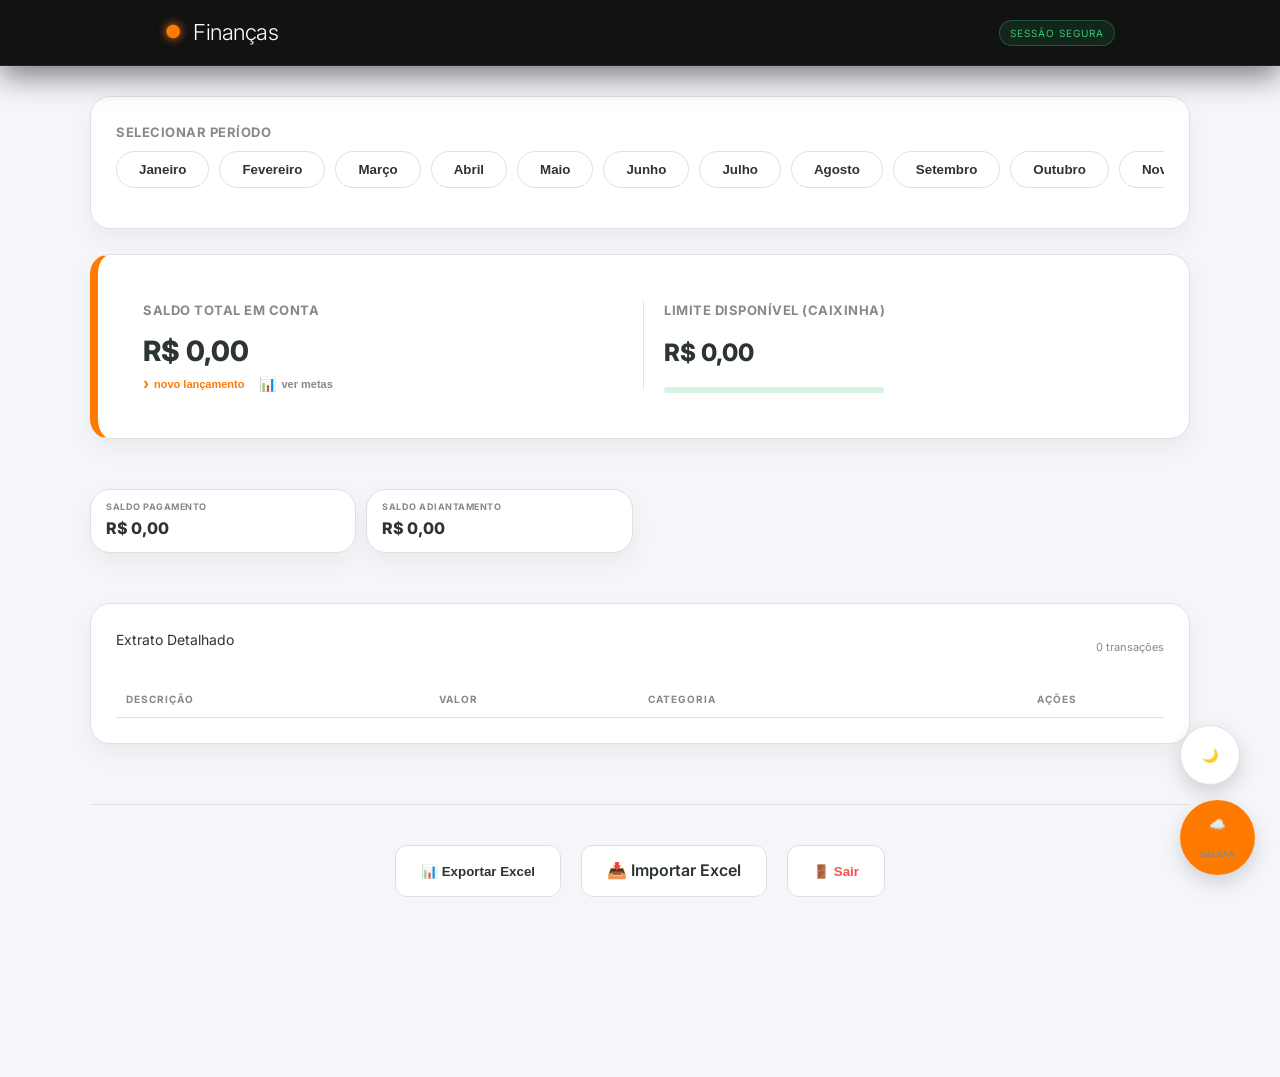
==== index.html @ 917d52bb "Update index.html" ====
<!DOCTYPE html>
<html lang="pt-br">
<head>
    <meta charset="UTF-8">
    <title>Controle Financeiro | Inter</title>
    <meta name="viewport" content="width=device-width, initial-scale=1.0">
    <script src="https://cdnjs.cloudflare.com/ajax/libs/xlsx/0.18.5/xlsx.full.min.js"></script>
    <script src="https://cdn.jsdelivr.net/npm/chart.js"></script>
    <link rel="stylesheet" href="style.css">
    <link href="https://fonts.googleapis.com/css2?family=Inter:wght@400;600;700;800&display=swap" rel="stylesheet">
    <script src="https://cdnjs.cloudflare.com/ajax/libs/Sortable/1.15.0/Sortable.min.js"></script>
</head>
<body>
  <header class="bank-header-main">
      <div class="header-container">
          <div class="logo-area">
              <span class="bank-icon">●</span>
              <h1>Finanças</h1>
          </div>
          <div class="user-badge">Sessão Segura</div>
      </div>
  </header>

    <main class="container">
        <div class="bank-card">
            <h3 class="bank-label">Selecionar Período</h3>
            <div class="meses-scroll" id="menuMeses">
                <button class="mes-btn" onclick="mudarMes('Janeiro')">Janeiro</button>
                <button class="mes-btn" onclick="mudarMes('Fevereiro')">Fevereiro</button>
                <button class="mes-btn" onclick="mudarMes('Março')">Março</button>
                <button class="mes-btn" onclick="mudarMes('Abril')">Abril</button>
                <button class="mes-btn" onclick="mudarMes('Maio')">Maio</button>
                <button class="mes-btn" onclick="mudarMes('Junho')">Junho</button>
                <button class="mes-btn" onclick="mudarMes('Julho')">Julho</button>
                <button class="mes-btn" onclick="mudarMes('Agosto')">Agosto</button>
                <button class="mes-btn" onclick="mudarMes('Setembro')">Setembro</button>
                <button class="mes-btn" onclick="mudarMes('Outubro')">Outubro</button>
                <button class="mes-btn" onclick="mudarMes('Novembro')">Novembro</button>
                <button class="mes-btn" onclick="mudarMes('Dezembro')">Dezembro</button>
            </div>
            <input type="hidden" id="filtroMes" value="">
        </div>

        <div id="resumo"></div>
        <div id="lista"></div>

        <footer class="bank-footer">
            <button class="btn-action" onclick="exportarExcel()">📊 Exportar Excel</button>
            <label for="importarFile" class="btn-action">📥 Importar Excel</label>
            <input type="file" id="importarFile" accept=".xlsx, .xls, .csv" onchange="importarExcel(this)" style="display: none;">
            <button class="btn-action" onclick="logout()" style="color: #ff4d4d;">🚪 Sair</button>
        </footer>
    </main>

    <div class="floating-group">
        <button class="btn-float" onclick="toggleDarkMode()" title="Modo Escuro">🌙</button>
        <button class="btn-float btn-save-main" id="btnSalvar" onclick="salvarNoBanco()" title="Salvar na Nuvem">
            <span>☁️</span><br><small>Salvar</small>
        </button>
    </div>

    <div id="modalLancamento" class="modal-overlay" style="display: none;">
        <div class="modal-card">
            <div style="display: flex; justify-content: space-between; align-items: center; margin-bottom: 20px;">
                <h3 style="color: var(--inter-orange); margin: 0;">Novo Lançamento</h3>
                <button onclick="fecharModal()" style="background:none; border:none; color:#fff; font-size:24px; cursor:pointer;">&times;</button>
            </div>
            
            <div class="form-vertical">
                <label class="bank-label">Descrição</label>
                <input id="desc" type="text" placeholder="Ex: Mercado, Aluguel...">
                
                <label class="bank-label">Valor (R$)</label>
                <input id="valor" type="number" step="0.01" placeholder="0,00">
                
                <label class="bank-label">Categoria</label>
                <select id="cat">
                    <option value="Entrada">💰 Entrada</option>
                    <option value="Necessidades">🏠 Necessidades</option>
                    <option value="Pessoal">🛒 Pessoal</option>
                    <option value="Guardar">🏦 Guardar (Caixinha)</option>
                </select>
                
                <label class="bank-label">Origem / Método</label>
                <select id="origem">
                    <option value="Pagamento">💳 Pagamento (Saldo)</option>
                    <option value="Adiantamento">💵 Adiantamento (Saldo)</option>
                    <option value="Crédito-Pag">✨ Crédito (Usa Limite - Pagamento)</option>
                    <option value="Crédito-Adi">✨ Crédito (Usa Limite - Adiantamento)</option>
                </select>
                
                <button class="btn-primary" style="width: 100%; margin-top: 15px; padding: 15px;" onclick="adicionarComModal()">Confirmar</button>
            </div>
        </div>
    </div>

    <div id="toast-sucesso">
        <img src="https://media.tenor.com/AWKzZ19awFYAAAAi/checkmark-transparent.gif" class="toast-icon" alt="Sucesso">
        <div>
            <strong style="display: block; color: #2ECC71; font-size: 14px;">Sucesso!</strong>
            <span style="font-size: 12px; color: #ccc;">Lançamento salvo com sucesso.</span>
        </div>
    </div>

    <div id="modalConfirmarExclusao" class="modal-overlay" style="display:none; position: fixed; top:0; left:0; width:100%; height:100%; background:rgba(0,0,0,0.8); z-index:30000; justify-content:center; align-items:center; backdrop-filter: blur(5px);">
    <div class="modal-card" style="background: #1a1a1a; padding: 25px; border-radius: 15px; width: 90%; max-width: 320px; border: 1px solid #333; text-align: center;">
        <div style="font-size: 40px; margin-bottom: 10px;">⚠️</div>
        <h3 style="color: #fff; margin-bottom: 10px; font-size: 18px;">Excluir Lançamento?</h3>
        <p style="color: #888; font-size: 14px; margin-bottom: 20px;">Essa ação não pode ser desfeita.</p>
        
        <div style="display: flex; gap: 10px;">
            <button onclick="fecharConfirmacao()" style="flex: 1; padding: 12px; background: #333; color: white; border: none; border-radius: 8px; cursor: pointer; font-weight: bold;">Cancelar</button>
            <button id="btnConfirmarDeletar" style="flex: 1; padding: 12px; background: #ff4d4d; color: white; border: none; border-radius: 8px; cursor: pointer; font-weight: bold;">Excluir</button>
        </div>
    </div>
    </div>

    <script src="script.js"></script>
</body>
</html>
---- style.css ----
/* ==========================================================================
   VARIAVEIS E TEMA (PALETA BANCO INTER)
   ========================================================================== */
:root {
    --inter-orange: #FF7A00;
    --inter-orange-hover: #E66E00;
    --inter-bg: #F5F6FA;
    --inter-card: #FFFFFF;
    --inter-text: #2D3436;
    --inter-gray: #888888;
    --inter-border: #E0E0E0;
    --green: #2ECC71;
    --red: #E74C3C;
    --blue: #3b82f6;
    --shadow: 0 10px 25px rgba(0,0,0,0.05);
    --transition: all 0.3s cubic-bezier(0.4, 0, 0.2, 1);
}

body.dark-mode {
    --inter-bg: #121212;
    --inter-card: #1E1E1E;
    --inter-text: #F5F6FA;
    --inter-border: #333333;
    --inter-gray: #AAAAAA;
}

/* ==========================================================================
   RESET E CONFIGURAÇÕES GERAIS
   ========================================================================== */
* {
    box-sizing: border-box;
    margin: 0;
    padding: 0;
}

body {
    background-color: var(--inter-bg);
    font-family: 'Inter', -apple-system, BlinkMacSystemFont, sans-serif;
    color: var(--inter-text);
    line-height: 1.6;
    padding: 20px;
    transition: var(--transition);
}

.container {
    max-width: 1100px;
    margin: 0 auto;
    padding-bottom: 120px;
}

h2, h3, h4 {
    margin-bottom: 15px;
    font-weight: 700;
}

/* ==========================================================================
   CARDS E LAYOUT DE GRADE
   ========================================================================== */
.bank-card {
    background: var(--inter-card);
    padding: 25px;
    border-radius: 20px;
    box-shadow: var(--shadow);
    border: 1px solid var(--inter-border);
    margin-bottom: 25px;
    transition: var(--transition);
}

.bank-card:hover {
    transform: translateY(-2px);
    box-shadow: 0 15px 30px rgba(0,0,0,0.08);
}

.bank-grid {
    display: grid;
    grid-template-columns: repeat(2, 1fr);
    gap: 15px;
    margin-bottom: 25px;
}

.bank-card.full {
    grid-column: 1 / span 2;
    border-left: 8px solid var(--inter-orange);
}

/* ==========================================================================
   ELEMENTOS DE VALOR E LABELS
   ========================================================================== */
.bank-label {
    display: block;
    color: var(--inter-gray);
    font-size: 13px;
    font-weight: 700;
    text-transform: uppercase;
    letter-spacing: 0.5px;
    margin-bottom: 8px;
}

.bank-value {
    display: block;
    font-size: 32px;
    font-weight: 800;
    color: var(--inter-orange);
}

/* No seu style.css */
.bank-value.sub {
    font-size: 16px !important;
    font-weight: 600;
    color: rgba(255, 255, 255, 0.8); /* Branco levemente transparente */
}


/* ==========================================================================
   FORMULÁRIO DE ADICIONAR
   ========================================================================== */
.form-container {
    display: grid;
    grid-template-columns: repeat(auto-fit, minmax(180px, 1fr));
    gap: 15px;
}

input, select {
    width: 100%;
    padding: 12px 15px;
    border-radius: 12px;
    border: 1px solid var(--inter-border);
    background: var(--inter-bg);
    color: var(--inter-text);
    font-family: inherit;
    font-size: 14px;
    transition: var(--transition);
}

input:focus, select:focus {
    outline: none;
    border-color: var(--inter-orange);
    box-shadow: 0 0 0 3px rgba(255, 122, 0, 0.1);
}

.btn-primary {
    background: var(--inter-orange);
    color: white;
    border: none;
    padding: 12px 20px;
    border-radius: 12px;
    font-weight: 700;
    cursor: pointer;
    transition: var(--transition);
}

.btn-primary:hover {
    background: var(--inter-orange-hover);
    transform: translateY(-1px);
}

/* ==========================================================================
   EXTRATO / TABELA DE LANÇAMENTOS
   ========================================================================== */
.bank-table-container {
    overflow-x: auto;
}

.bank-table {
    width: 100%;
    border-collapse: collapse;
}

.bank-table tr {
    border-bottom: 1px solid var(--inter-border);
}

.bank-table td {
    padding: 18px 10px;
    font-size: 15px;
}

.input-transparente {
    border: none;
    background: transparent;
    font-weight: 500;
    color: inherit;
    width: 100%;
}

.txt-green { color: var(--green); font-weight: 700; }
.txt-red { color: var(--red); font-weight: 700; }

.btn-clear {
    background: none;
    border: none;
    color: var(--inter-gray);
    font-size: 18px;
    cursor: pointer;
    transition: var(--transition);
}

.btn-clear:hover {
    color: var(--red);
    transform: scale(1.2);
}

/* ==========================================================================
   FILTROS DE MÊS (SCROLL HORIZONTAL)
   ========================================================================== */
.meses-scroll {
    display: flex;
    gap: 10px;
    overflow-x: auto;
    padding-bottom: 15px;
    scrollbar-width: none;
}

.meses-scroll::-webkit-scrollbar {
    display: none;
}

.mes-btn {
    padding: 10px 22px;
    background: var(--inter-card);
    border: 1px solid var(--inter-border);
    border-radius: 25px;
    cursor: pointer;
    white-space: nowrap;
    font-weight: 600;
    color: var(--inter-text);
    transition: var(--transition);
}

.mes-btn.ativo, 
body.dark-mode .mes-btn.ativo {
    background-color: var(--inter-orange) !important;
    color: white !important;
    border-color: var(--inter-orange) !important;
    box-shadow: 0 4px 10px rgba(255, 122, 0, 0.3);
    opacity: 1;
}

/* Feedback visual ao apertar o botão */
.mes-btn:active {
    transform: scale(0.95);
}

/* ==========================================================================
   BARRAS DE PROGRESSO (METAS) - IGUAL AO CÓDIGO 1
   ========================================================================== */
.meta-container {
    display: grid;
    grid-template-columns: repeat(auto-fit, minmax(280px, 1fr));
    gap: 40px;
    margin-top: 20px;
}

.meta-col h5 {
    color: var(--inter-orange);
    margin-bottom: 20px;
    font-size: 16px;
    border-left: 4px solid var(--inter-orange);
    padding-left: 10px;
}

.bank-progress-container {
    margin-bottom: 25px;
}

.progress-labels {
    display: flex;
    justify-content: space-between;
    font-size: 13px;
    font-weight: 600;
    margin-bottom: 8px;
}

.bank-progress-bg {
    height: 12px;
    background: #E0E0E0;
    border-radius: 6px;
    overflow: hidden;
}

body.dark-mode .bank-progress-bg {
    background: #333;
}

.bank-progress-fill {
    height: 100%;
    background: var(--inter-orange);
    border-radius: 6px;
    transition: width 1s cubic-bezier(0.22, 1, 0.36, 1);
}

small {
    display: flex;
    justify-content: space-between;
    margin-top: 5px;
    color: var(--inter-gray);
    font-size: 11px;
}

/* ==========================================================================
   BOTÕES FLUTUANTES (DIREITA)
   ========================================================================== */
.floating-group {
    position: fixed;
    right: 25px;
    bottom: 25px;
    display: flex;
    flex-direction: column;
    gap: 15px;
    z-index: 1000;
}

.btn-float {
    width: 60px;
    height: 60px;
    border-radius: 50%;
    background: var(--inter-card);
    border: 1px solid var(--inter-border);
    box-shadow: 0 8px 20px rgba(0,0,0,0.15);
    cursor: pointer;
    display: flex;
    flex-direction: column;
    align-items: center;
    justify-content: center;
    color: var(--inter-text);
    transition: var(--transition);
}

.btn-float:hover {
    transform: scale(1.1) translateX(-5px);
    border-color: var(--inter-orange);
}

.btn-float .icon {
    font-size: 22px;
}

.btn-float small {
    font-size: 9px;
    font-weight: 800;
    text-transform: uppercase;
    margin-top: 2px;
}

.btn-float.btn-save-main {
    background: var(--inter-orange);
    color: white;
    border: none;
    width: 75px;
    height: 75px;
}

.btn-float.btn-save-main:hover {
    background: var(--inter-orange-hover);
    box-shadow: 0 10px 25px rgba(255, 122, 0, 0.4);
}

/* ==========================================================================
   RODAPÉ (UTILITÁRIOS EXCEL)
   ========================================================================== */
.bank-footer {
    margin-top: 60px;
    padding: 40px 0;
    border-top: 1px solid var(--inter-border);
    display: flex;
    justify-content: center;
    gap: 20px;
    flex-wrap: wrap;
}

.btn-action {
    background: var(--inter-card);
    border: 1px solid var(--inter-border);
    padding: 12px 25px;
    border-radius: 12px;
    cursor: pointer;
    display: flex;
    align-items: center;
    gap: 10px;
    font-weight: 600;
    color: var(--inter-text);
    transition: var(--transition);
}

.btn-action:hover {
    border-color: var(--inter-orange);
    background: var(--inter-bg);
}

/* ==========================================================================
   MODAL DASHBOARD
   ========================================================================== */
#dashboardModal {
    display: none;
    position: fixed;
    top: 0; left: 0; width: 100%; height: 100%;
    background: rgba(0,0,0,0.75);
    backdrop-filter: blur(5px);
    z-index: 2000;
    align-items: center;
    justify-content: center;
}

#dashboardModal.ativo {
    display: flex;
}

.modal-content {
    background: var(--inter-card);
    width: 90%;
    max-width: 850px;
    max-height: 90vh;
    border-radius: 30px;
    padding: 40px;
    overflow-y: auto;
    position: relative;
    box-shadow: 0 25px 50px rgba(0,0,0,0.3);
}

.close-modal {
    position: absolute;
    top: 20px; right: 25px;
    font-size: 32px;
    cursor: pointer;
    color: var(--inter-gray);
}

.graficos-container {
    display: grid;
    grid-template-columns: repeat(auto-fit, minmax(300px, 1fr));
    gap: 25px;
    margin-top: 20px;
}

.chart-box {
    background: var(--inter-bg);
    padding: 20px;
    border-radius: 20px;
    text-align: center;
}

/* ==========================================================================
   RESPONSIVIDADE
   ========================================================================== */
@media (max-width: 768px) {
    .bank-grid {
        grid-template-columns: 1fr;
    }
    
    .bank-card.half {
        grid-column: span 1;
    }

    .meta-container {
        grid-template-columns: 1fr;
    }

    .bank-value {
        font-size: 28px;
    }

    .floating-group {
        right: 15px;
        bottom: 15px;
    }

    .btn-float {
        width: 55px;
        height: 55px;
    }

    .modal-content {
        padding: 20px;
    }
}

.display-flex-row {
    display: flex !important;
    justify-content: space-between;
    align-items: center;
    gap: 20px;
}

.info-bloco {
    flex: 1;
}

.border-orange {
    border-right: 2px solid var(--inter-orange);
    padding-right: 20px;
}

/* Ajuste para mobile */
@media (max-width: 600px) {
    .display-flex-row {
        flex-direction: column;
        align-items: flex-start;
    }
    .border-orange {
        border-right: none;
        border-bottom: 2px solid var(--inter-orange);
        padding-right: 0;
        padding-bottom: 15px;
        width: 100%;
    }
}

/* Fundo escuro que cobre a tela toda */
.modal-overlay {
    position: fixed;
    top: 0;
    left: 0;
    width: 100%;
    height: 100%;
    background: rgba(0, 0, 0, 0.85); /* Preto com 85% de transparência */
    display: none; /* Escondido por padrão */
    justify-content: center;
    align-items: center;
    z-index: 10000; /* Valor alto para ficar na frente de tudo */
    backdrop-filter: blur(5px); /* Efeito de desfoque no fundo igual ao Inter */
}

/* O card branco/escuro onde ficam os inputs */
.modal-card {
    background: #1a1a1a; /* Cor de fundo escura */
    padding: 30px;
    border-radius: 20px;
    width: 90%;
    max-width: 400px;
    box-shadow: 0 10px 30px rgba(0,0,0,0.5);
    border: 1px solid #333;
    animation: zoomIn 0.3s ease; /* Animação suave ao abrir */
}

@keyframes zoomIn {
    from { transform: scale(0.9); opacity: 0; }
    to { transform: scale(1); opacity: 1; }
}

.form-vertical {
    display: flex;
    flex-direction: column;
    gap: 15px;
}

.form-vertical input, .form-vertical select {
    padding: 12px;
    border-radius: 10px;
    border: 1px solid #333;
    background: #000;
    color: #fff;
    font-size: 16px;
}

/* Container da barra dentro do card */
.progress-bar-container {
    width: 100%; /* Ocupa todo o espaço disponível no card */
    max-width: fit-content; /* Garante que ela não ultrapasse o texto mais longo */
}

@keyframes pulseGlow {
    from {
        box-shadow: 0 0 5px #ff4d4d;
    }
    to {
        box-shadow: 0 0 15px #ff4d4d, 0 0 20px rgba(255, 77, 77, 0.4);
    }
}

/* Container do Toast de Sucesso */
#toast-sucesso {
    position: fixed;
    top: 20px;
    right: 20px;
    background: #1a1a1a;
    border: 1px solid #2ECC71;
    border-left: 5px solid #2ECC71;
    color: white;
    padding: 15px 25px;
    border-radius: 10px;
    display: none; /* Escondido por padrão */
    align-items: center;
    gap: 15px;
    z-index: 30000;
    box-shadow: 0 10px 30px rgba(0,0,0,0.5);
    animation: slideInRight 0.5s ease forwards;
}

@keyframes slideInRight {
    from { transform: translateX(120%); opacity: 0; }
    to { transform: translateX(0); opacity: 1; }
}

@keyframes slideOutRight {
    from { transform: translateX(0); opacity: 1; }
    to { transform: translateX(120%); opacity: 0; }
}

.toast-icon {
    width: 30px;
    height: 30px;
}


/* --- RESPONSIVIDADE --- */

/* Ajustes gerais para telas menores (Celulares) */
@media (max-width: 768px) {
    body {
        padding: 10px; /* Menos margem nas bordas */
    }

    /* O card principal (Saldo/Limite) empilha os itens */
    .bank-card.full > div {
        flex-direction: column !important;
        gap: 15px !important;
    }

    /* Remove a borda lateral que vira borda inferior no mobile */
    .bank-card.full > div > div:first-child {
        border-right: none !important;
        border-bottom: 1px solid rgba(255,255,255,0.1);
        padding-right: 0 !important;
        padding-bottom: 15px !important;
    }

    /* Faz a barra de limite ocupar a largura total no mobile */
    div[style*="max-width: 180px"] {
        max-width: 100% !important;
    }

    /* Modal de Metas: as duas colunas viram uma só */
    #modalMetas .bank-card > div[style*="grid-template-columns"] {
        grid-template-columns: 1fr !important;
        gap: 20px !important;
    }

    /* Tabela de Extrato: permite scroll lateral para não quebrar o layout */
    .bank-table-container {
        overflow-x: auto;
        -webkit-overflow-scrolling: touch;
    }

    .bank-table {
        min-width: 500px; /* Garante que a tabela não esmague os textos */
    }

    /* Botão Flutuante de Salvar: um pouco menor no mobile */
    .btn-save-main {
        width: 50px;
        height: 50px;
        bottom: 15px;
        right: 15px;
    }
}

/* Remove borda lateral no mobile e centraliza */
@media (max-width: 600px) {
    .res-border-none {
        border-right: none !important;
        border-bottom: 1px solid rgba(255,255,255,0.1);
        padding-right: 0 !important;
        padding-bottom: 15px !important;
        margin-bottom: 10px;
    }
}

/* Garante que o brilho pulsante funcione */
@keyframes pulseGlow {
    from { box-shadow: 0 0 5px #ff4d4d; }
    to { box-shadow: 0 0 15px #ff4d4d, 0 0 20px rgba(255, 77, 77, 0.4); }
}

/* --- CABEÇALHO PREMIUM MINIMALISTA --- */
.bank-header-main {
    position: fixed;
    top: 0;
    left: 0;
    width: 100%;
    background: #121212; /* Fundo preto profundo */
    border-bottom: 1px solid #222;
    z-index: 1000;
    padding: 15px 0;
    box-shadow: 0 10px 30px rgba(0,0,0,0.5);
}

.bank-header-main .header-container {
    max-width: 1000px;
    margin: 0 auto;
    padding: 0 25px;
    display: flex;
    justify-content: space-between;
    align-items: center;
}

.logo-area {
    display: flex;
    align-items: center;
    gap: 12px;
}

.bank-icon {
    color: var(--inter-orange, #ff7a00);
    font-size: 18px;
    filter: drop-shadow(0 0 5px var(--inter-orange));
}

.bank-header-main h1 {
    font-size: 22px; 
    font-weight: 300; /* Fonte fina = mais elegante */
    margin: 0;
    color: #fff;
    font-family: 'Inter', -apple-system, BlinkMacSystemFont, sans-serif;
    letter-spacing: -0.5px;
}

.user-badge {
    font-size: 10px;
    text-transform: uppercase;
    letter-spacing: 1px;
    background: rgba(46, 204, 113, 0.1);
    color: #2ecc71;
    padding: 4px 10px;
    border-radius: 20px;
    border: 1px solid rgba(46, 204, 113, 0.3);
}

/* Ajuste Mobile */
@media (max-width: 600px) {
    .bank-header-main h1 {
        font-size: 18px;
    }
    .user-badge {
        display: none; /* Esconde o badge no celular pra não poluir */
    }
}
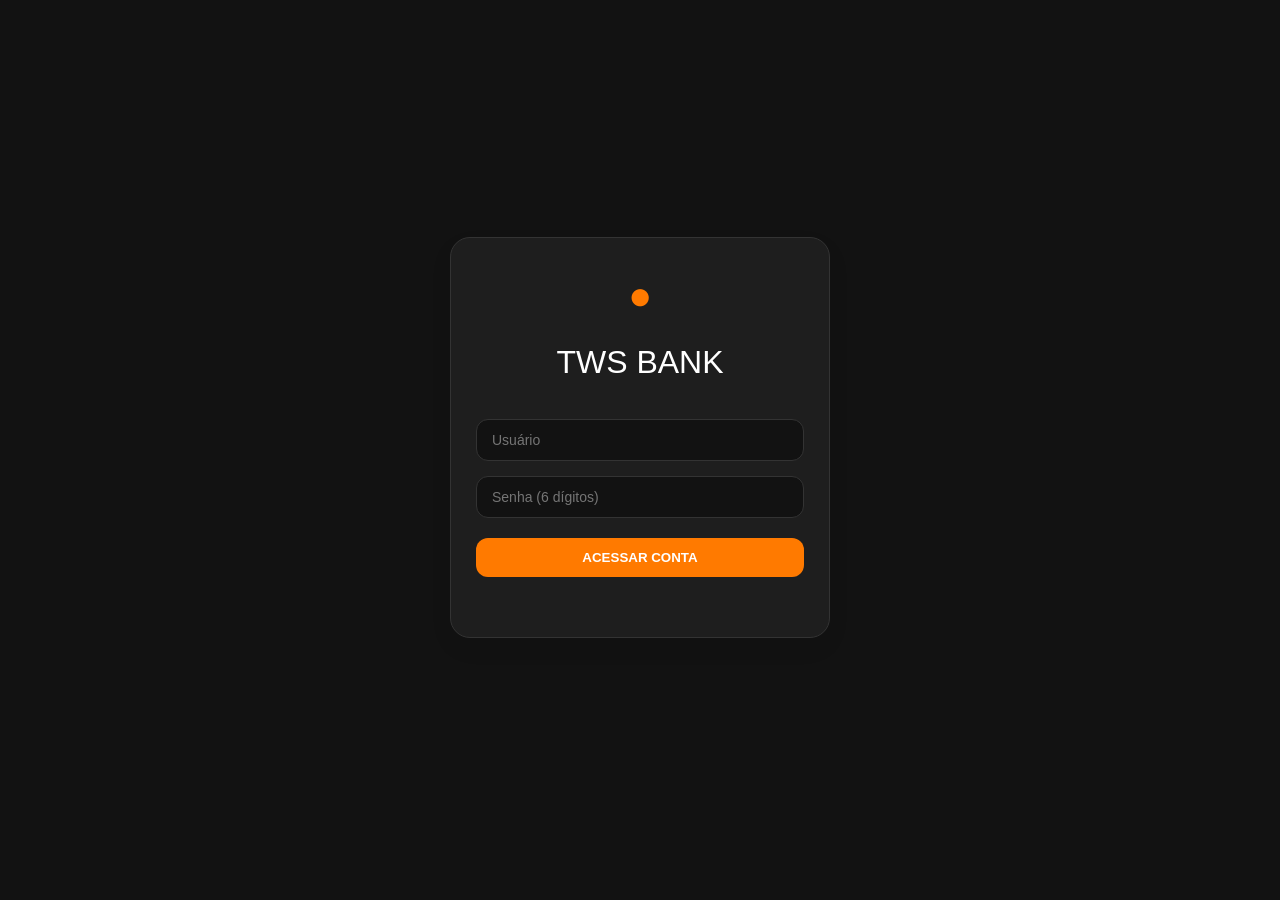
==== commit b7f2b66c: "Create index.html" ====
--- a/index.html
+++ b/index.html
@@ -2,118 +2,39 @@
 <html lang="pt-br">
 <head>
     <meta charset="UTF-8">
-    <title>Controle Financeiro | Inter</title>
+    <title>Login | TWS BANK</title>
     <meta name="viewport" content="width=device-width, initial-scale=1.0">
-    <script src="https://cdnjs.cloudflare.com/ajax/libs/xlsx/0.18.5/xlsx.full.min.js"></script>
-    <script src="https://cdn.jsdelivr.net/npm/chart.js"></script>
-    <link rel="stylesheet" href="style.css">
-    <link href="https://fonts.googleapis.com/css2?family=Inter:wght@400;600;700;800&display=swap" rel="stylesheet">
-    <script src="https://cdnjs.cloudflare.com/ajax/libs/Sortable/1.15.0/Sortable.min.js"></script>
+    <link rel="stylesheet" href="style.css"> <style>
+        body { 
+            display: flex; align-items: center; justify-content: center; 
+            height: 100vh; background: #121212; margin: 0; 
+        }
+        .login-box { width: 90%; max-width: 380px; }
+        .login-box h1 { color: #fff; text-align: center; font-weight: 300; margin-bottom: 30px; }
+        #erro { color: #ff4d4d; text-align: center; font-size: 13px; margin-top: 15px; height: 20px; }
+    </style>
 </head>
-<body>
-  <header class="bank-header-main">
-      <div class="header-container">
-          <div class="logo-area">
-              <span class="bank-icon">●</span>
-              <h1>Finanças</h1>
-          </div>
-          <div class="user-badge">Sessão Segura</div>
-      </div>
-  </header>
+<body class="dark-mode">
+    <div class="login-box bank-card">
+        <div style="text-align: center; margin-bottom: 10px;">
+            <span style="color: #FF7A00; font-size: 40px;">●</span>
+        </div>
+        <h1>TWS BANK</h1>
+        
+        <input type="text" id="usuario" placeholder="Usuário" style="margin-bottom: 15px;">
 
-    <main class="container">
-        <div class="bank-card">
-            <h3 class="bank-label">Selecionar Período</h3>
-            <div class="meses-scroll" id="menuMeses">
-                <button class="mes-btn" onclick="mudarMes('Janeiro')">Janeiro</button>
-                <button class="mes-btn" onclick="mudarMes('Fevereiro')">Fevereiro</button>
-                <button class="mes-btn" onclick="mudarMes('Março')">Março</button>
-                <button class="mes-btn" onclick="mudarMes('Abril')">Abril</button>
-                <button class="mes-btn" onclick="mudarMes('Maio')">Maio</button>
-                <button class="mes-btn" onclick="mudarMes('Junho')">Junho</button>
-                <button class="mes-btn" onclick="mudarMes('Julho')">Julho</button>
-                <button class="mes-btn" onclick="mudarMes('Agosto')">Agosto</button>
-                <button class="mes-btn" onclick="mudarMes('Setembro')">Setembro</button>
-                <button class="mes-btn" onclick="mudarMes('Outubro')">Outubro</button>
-                <button class="mes-btn" onclick="mudarMes('Novembro')">Novembro</button>
-                <button class="mes-btn" onclick="mudarMes('Dezembro')">Dezembro</button>
-            </div>
-            <input type="hidden" id="filtroMes" value="">
-        </div>
+        <input type="password" 
+            id="senha" 
+            placeholder="Senha (6 dígitos)" 
+            inputmode="numeric" 
+            pattern="[0-9]*" 
+            style="margin-bottom: 20px;">
 
-        <div id="resumo"></div>
-        <div id="lista"></div>
-
-        <footer class="bank-footer">
-            <button class="btn-action" onclick="exportarExcel()">📊 Exportar Excel</button>
-            <label for="importarFile" class="btn-action">📥 Importar Excel</label>
-            <input type="file" id="importarFile" accept=".xlsx, .xls, .csv" onchange="importarExcel(this)" style="display: none;">
-            <button class="btn-action" onclick="logout()" style="color: #ff4d4d;">🚪 Sair</button>
-        </footer>
-    </main>
-
-    <div class="floating-group">
-        <button class="btn-float" onclick="toggleDarkMode()" title="Modo Escuro">🌙</button>
-        <button class="btn-float btn-save-main" id="btnSalvar" onclick="salvarNoBanco()" title="Salvar na Nuvem">
-            <span>☁️</span><br><small>Salvar</small>
-        </button>
+        <button class="btn-primary" style="width: 100%;" onclick="login()">ACESSAR CONTA</button>
+        
+        <div id="erro"></div>
     </div>
 
-    <div id="modalLancamento" class="modal-overlay" style="display: none;">
-        <div class="modal-card">
-            <div style="display: flex; justify-content: space-between; align-items: center; margin-bottom: 20px;">
-                <h3 style="color: var(--inter-orange); margin: 0;">Novo Lançamento</h3>
-                <button onclick="fecharModal()" style="background:none; border:none; color:#fff; font-size:24px; cursor:pointer;">&times;</button>
-            </div>
-            
-            <div class="form-vertical">
-                <label class="bank-label">Descrição</label>
-                <input id="desc" type="text" placeholder="Ex: Mercado, Aluguel...">
-                
-                <label class="bank-label">Valor (R$)</label>
-                <input id="valor" type="number" step="0.01" placeholder="0,00">
-                
-                <label class="bank-label">Categoria</label>
-                <select id="cat">
-                    <option value="Entrada">💰 Entrada</option>
-                    <option value="Necessidades">🏠 Necessidades</option>
-                    <option value="Pessoal">🛒 Pessoal</option>
-                    <option value="Guardar">🏦 Guardar (Caixinha)</option>
-                </select>
-                
-                <label class="bank-label">Origem / Método</label>
-                <select id="origem">
-                    <option value="Pagamento">💳 Pagamento (Saldo)</option>
-                    <option value="Adiantamento">💵 Adiantamento (Saldo)</option>
-                    <option value="Crédito-Pag">✨ Crédito (Usa Limite - Pagamento)</option>
-                    <option value="Crédito-Adi">✨ Crédito (Usa Limite - Adiantamento)</option>
-                </select>
-                
-                <button class="btn-primary" style="width: 100%; margin-top: 15px; padding: 15px;" onclick="adicionarComModal()">Confirmar</button>
-            </div>
-        </div>
-    </div>
-
-    <div id="toast-sucesso">
-        <img src="https://media.tenor.com/AWKzZ19awFYAAAAi/checkmark-transparent.gif" class="toast-icon" alt="Sucesso">
-        <div>
-            <strong style="display: block; color: #2ECC71; font-size: 14px;">Sucesso!</strong>
-            <span style="font-size: 12px; color: #ccc;">Lançamento salvo com sucesso.</span>
-        </div>
-    </div>
-
-    <div id="modalConfirmarExclusao" class="modal-overlay" style="display:none; position: fixed; top:0; left:0; width:100%; height:100%; background:rgba(0,0,0,0.8); z-index:30000; justify-content:center; align-items:center; backdrop-filter: blur(5px);">
-    <div class="modal-card" style="background: #1a1a1a; padding: 25px; border-radius: 15px; width: 90%; max-width: 320px; border: 1px solid #333; text-align: center;">
-        <div style="font-size: 40px; margin-bottom: 10px;">⚠️</div>
-        <h3 style="color: #fff; margin-bottom: 10px; font-size: 18px;">Excluir Lançamento?</h3>
-        <p style="color: #888; font-size: 14px; margin-bottom: 20px;">Essa ação não pode ser desfeita.</p>
-        
-        <div style="display: flex; gap: 10px;">
-            <button onclick="fecharConfirmacao()" style="flex: 1; padding: 12px; background: #333; color: white; border: none; border-radius: 8px; cursor: pointer; font-weight: bold;">Cancelar</button>
-            <button id="btnConfirmarDeletar" style="flex: 1; padding: 12px; background: #ff4d4d; color: white; border: none; border-radius: 8px; cursor: pointer; font-weight: bold;">Excluir</button>
-        </div>
-    </div>
-    </div>
 
     <script src="script.js"></script>
 </body>
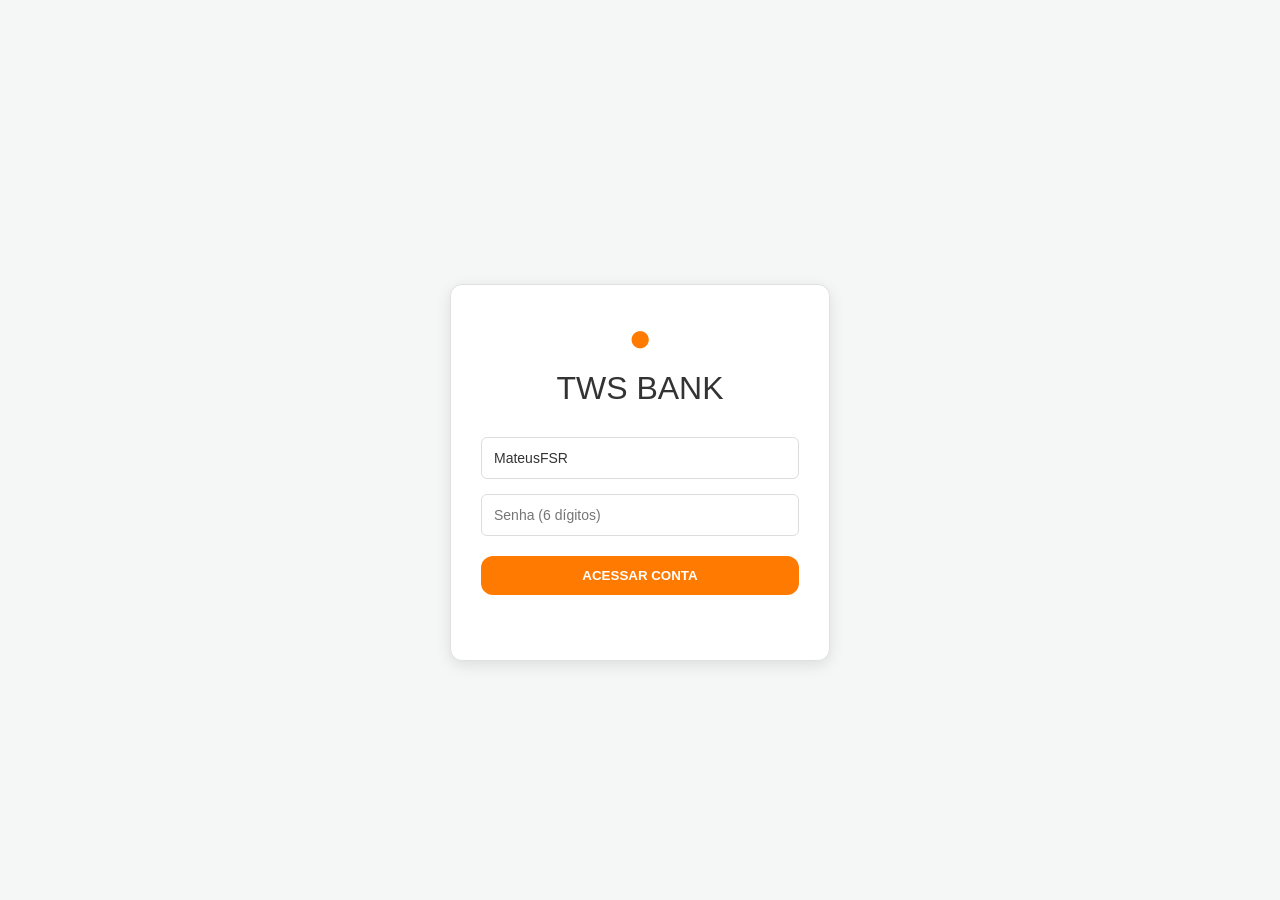
==== commit cf6903f5: "Update index.html" ====
--- a/index.html
+++ b/index.html
@@ -4,24 +4,59 @@
     <meta charset="UTF-8">
     <title>Login | TWS BANK</title>
     <meta name="viewport" content="width=device-width, initial-scale=1.0">
-    <link rel="stylesheet" href="style.css"> <style>
+    <link rel="stylesheet" href="style.css"> 
+    <style>
+        /* Alterado para cores claras */
         body { 
-            display: flex; align-items: center; justify-content: center; 
-            height: 100vh; background: #121212; margin: 0; 
+            display: flex; 
+            align-items: center; 
+            justify-content: center; 
+            height: 100vh; 
+            background: #f4f7f6; /* Fundo cinza bem claro */
+            margin: 0; 
+            font-family: sans-serif;
         }
-        .login-box { width: 90%; max-width: 380px; }
-        .login-box h1 { color: #fff; text-align: center; font-weight: 300; margin-bottom: 30px; }
-        #erro { color: #ff4d4d; text-align: center; font-size: 13px; margin-top: 15px; height: 20px; }
+        .login-box { 
+            width: 90%; 
+            max-width: 380px; 
+            background: #ffffff; 
+            padding: 30px; 
+            border-radius: 12px; 
+            box-shadow: 0 4px 15px rgba(0,0,0,0.1); 
+        }
+        .login-box h1 { 
+            color: #333; /* Texto escuro para contraste */
+            text-align: center; 
+            font-weight: 300; 
+            margin-bottom: 30px; 
+        }
+        #erro { 
+            color: #ff4d4d; 
+            text-align: center; 
+            font-size: 13px; 
+            margin-top: 15px; 
+            height: 20px; 
+        }
+        /* Estilização básica dos inputs para combinar com o tema claro */
+        input {
+            width: 100%;
+            padding: 12px;
+            border: 1px solid #ddd;
+            border-radius: 6px;
+            box-sizing: border-box;
+            background: #fff;
+            color: #333;
+        }
     </style>
 </head>
-<body class="dark-mode">
+<body class="light-mode">
     <div class="login-box bank-card">
         <div style="text-align: center; margin-bottom: 10px;">
             <span style="color: #FF7A00; font-size: 40px;">●</span>
         </div>
         <h1>TWS BANK</h1>
         
-        <input type="text" id="usuario" placeholder="Usuário" style="margin-bottom: 15px;">
+        <input type="text" id="usuario" placeholder="Usuário" value="MateusFSR" style="margin-bottom: 15px;">
 
         <input type="password" 
             id="senha" 
@@ -30,12 +65,19 @@
             pattern="[0-9]*" 
             style="margin-bottom: 20px;">
 
-        <button class="btn-primary" style="width: 100%;" onclick="login()">ACESSAR CONTA</button>
+        <button id="btnLogin" class="btn-primary" style="width: 100%; cursor: pointer;" onclick="login()">ACESSAR CONTA</button>
         
         <div id="erro"></div>
     </div>
 
-
+    <script>
+        // Função para acionar o botão ao apertar Enter
+        document.addEventListener('keypress', function(e) {
+            if(e.key === 'Enter') {
+                document.getElementById('btnLogin').click();
+            }
+        });
+    </script>
     <script src="script.js"></script>
 </body>
 </html>
--- a/style.css
+++ b/style.css
@@ -1,17 +1,20 @@
 /* ==========================================================================
-   VARIAVEIS E TEMA (PALETA BANCO INTER)
+   1. VARIÁVEIS E TEMAS (SISTEMA DINÂMICO)
    ========================================================================== */
 :root {
     --inter-orange: #FF7A00;
     --inter-orange-hover: #E66E00;
+    --green: #2ECC71;
+    --red: #E74C3C;
+    --blue: #3b82f6;
+
+    /* Tema Claro (Padrão) */
     --inter-bg: #F5F6FA;
     --inter-card: #FFFFFF;
     --inter-text: #2D3436;
     --inter-gray: #888888;
     --inter-border: #E0E0E0;
-    --green: #2ECC71;
-    --red: #E74C3C;
-    --blue: #3b82f6;
+    --icon-bg: rgba(0, 0, 0, 0.05);
     --shadow: 0 10px 25px rgba(0,0,0,0.05);
     --transition: all 0.3s cubic-bezier(0.4, 0, 0.2, 1);
 }
@@ -22,31 +25,24 @@
     --inter-text: #F5F6FA;
     --inter-border: #333333;
     --inter-gray: #AAAAAA;
+    --icon-bg: #252525;
 }
 
 /* ==========================================================================
-   RESET E CONFIGURAÇÕES GERAIS
+   2. RESET E ESTRUTURA
    ========================================================================== */
-* {
-    box-sizing: border-box;
-    margin: 0;
-    padding: 0;
-}
+* { box-sizing: border-box; margin: 0; padding: 0; }
 
 body {
     background-color: var(--inter-bg);
-    font-family: 'Inter', -apple-system, BlinkMacSystemFont, sans-serif;
+    font-family: 'Inter', sans-serif;
     color: var(--inter-text);
-    line-height: 1.6;
     padding: 20px;
+    padding-top: 90px; /* Espaço para o header fixo */
     transition: var(--transition);
 }
 
-.container {
-    max-width: 1100px;
-    margin: 0 auto;
-    padding-bottom: 120px;
-}
+.container { max-width: 1100px; margin: 0 auto; padding-bottom: 120px; }
 
 h2, h3, h4 {
     margin-bottom: 15px;
@@ -54,15 +50,16 @@
 }
 
 /* ==========================================================================
-   CARDS E LAYOUT DE GRADE
-   ========================================================================== */
+CARDS E LAYOUT DE GRADE
+========================================================================== */
 .bank-card {
     background: var(--inter-card);
-    padding: 25px;
+    padding: 1px;
     border-radius: 20px;
     box-shadow: var(--shadow);
     border: 1px solid var(--inter-border);
     margin-bottom: 25px;
+    color: var(--inter-text);
     transition: var(--transition);
 }
 
@@ -72,32 +69,24 @@
 }
 
 .bank-grid {
-    display: grid;
-    grid-template-columns: repeat(2, 1fr);
-    gap: 15px;
-    margin-bottom: 25px;
-}
-
-.bank-card.full {
-    grid-column: 1 / span 2;
-    border-left: 8px solid var(--inter-orange);
-}
+    width: 100%;
+}
+
+.bank-card.full { grid-column: 1 / span 2; border-left: 8px solid var(--inter-orange); }
 
 /* ==========================================================================
-   ELEMENTOS DE VALOR E LABELS
-   ========================================================================== */
+ELEMENTOS DE VALOR E LABELS
+========================================================================== */
 .bank-label {
-    display: block;
     color: var(--inter-gray);
     font-size: 13px;
     font-weight: 700;
     text-transform: uppercase;
-    letter-spacing: 0.5px;
-    margin-bottom: 8px;
+    display: block;
+    margin-bottom: 5px;
 }
 
 .bank-value {
-    display: block;
     font-size: 32px;
     font-weight: 800;
     color: var(--inter-orange);
@@ -112,8 +101,8 @@
 
 
 /* ==========================================================================
-   FORMULÁRIO DE ADICIONAR
-   ========================================================================== */
+FORMULÁRIO DE ADICIONAR
+========================================================================== */
 .form-container {
     display: grid;
     grid-template-columns: repeat(auto-fit, minmax(180px, 1fr));
@@ -155,8 +144,8 @@
 }
 
 /* ==========================================================================
-   EXTRATO / TABELA DE LANÇAMENTOS
-   ========================================================================== */
+EXTRATO / TABELA DE LANÇAMENTOS
+========================================================================== */
 .bank-table-container {
     overflow-x: auto;
 }
@@ -201,13 +190,13 @@
 }
 
 /* ==========================================================================
-   FILTROS DE MÊS (SCROLL HORIZONTAL)
-   ========================================================================== */
+FILTROS DE MÊS (SCROLL HORIZONTAL)
+========================================================================== */
 .meses-scroll {
     display: flex;
-    gap: 10px;
+    gap: 8px;
     overflow-x: auto;
-    padding-bottom: 15px;
+    padding-bottom: 5px; /* Reduzido de 15px */
     scrollbar-width: none;
 }
 
@@ -216,24 +205,42 @@
 }
 
 .mes-btn {
-    padding: 10px 22px;
-    background: var(--inter-card);
+    padding: 8px 18px;
+    background: var(--inter-card) !important;
     border: 1px solid var(--inter-border);
     border-radius: 25px;
     cursor: pointer;
     white-space: nowrap;
     font-weight: 600;
-    color: var(--inter-text);
-    transition: var(--transition);
-}
-
-.mes-btn.ativo, 
-body.dark-mode .mes-btn.ativo {
+    color: var(--inter-text) !important; 
+    transition: all 0.2s ease;
+    outline: none !important; /* Remove a linha azul/preta de foco */
+    -webkit-tap-highlight-color: transparent; /* Remove o flash cinza no celular */
+}
+
+.mes-btn.ativo {
     background-color: var(--inter-orange) !important;
-    color: white !important;
+    color: #FFFFFF !important; 
     border-color: var(--inter-orange) !important;
-    box-shadow: 0 4px 10px rgba(255, 122, 0, 0.3);
-    opacity: 1;
+}
+
+.mes-btn:hover {
+    border-color: var(--inter-orange);
+    color: var(--inter-orange);
+}
+
+.mes-btn:hover:not(.ativo) {
+    border-color: var(--inter-orange);
+    color: var(--inter-orange) !important;
+}
+
+.mes-btn.ativo:hover {
+    color: #FFFFFF !important; /* Mantém branco se já estiver ativo */
+}
+
+/* 5. Ajuste para o Modo Claro */
+body:not(.dark-mode) .mes-btn:not(.ativo) {
+    color: #2D3436 !important;
 }
 
 /* Feedback visual ao apertar o botão */
@@ -242,8 +249,8 @@
 }
 
 /* ==========================================================================
-   BARRAS DE PROGRESSO (METAS) - IGUAL AO CÓDIGO 1
-   ========================================================================== */
+BARRAS DE PROGRESSO (METAS) - IGUAL AO CÓDIGO 1
+========================================================================== */
 .meta-container {
     display: grid;
     grid-template-columns: repeat(auto-fit, minmax(280px, 1fr));
@@ -272,10 +279,11 @@
 }
 
 .bank-progress-bg {
-    height: 12px;
-    background: #E0E0E0;
-    border-radius: 6px;
+    height: 10px;
+    background: var(--inter-border);
+    border-radius: 5px;
     overflow: hidden;
+    margin: 8px 0;
 }
 
 body.dark-mode .bank-progress-bg {
@@ -285,8 +293,7 @@
 .bank-progress-fill {
     height: 100%;
     background: var(--inter-orange);
-    border-radius: 6px;
-    transition: width 1s cubic-bezier(0.22, 1, 0.36, 1);
+    transition: width 1s ease-in-out;
 }
 
 small {
@@ -297,33 +304,29 @@
     font-size: 11px;
 }
 
+.mes-btn.ativo:focus,
+.mes-btn.ativo:active {
+    background-color: var(--inter-orange) !important;
+    color: #FFFFFF !important;
+}
+
 /* ==========================================================================
-   BOTÕES FLUTUANTES (DIREITA)
-   ========================================================================== */
+BOTÕES FLUTUANTES (DIREITA)
+========================================================================== */
 .floating-group {
     position: fixed;
-    right: 25px;
-    bottom: 25px;
-    display: flex;
-    flex-direction: column;
-    gap: 15px;
-    z-index: 1000;
+    bottom: 25px; right: 25px;
+    display: flex; flex-direction: row-reverse;
+    align-items: center; gap: 15px;
 }
 
 .btn-float {
-    width: 60px;
-    height: 60px;
+    width: 60px; height: 60px;
     border-radius: 50%;
-    background: var(--inter-card);
-    border: 1px solid var(--inter-border);
-    box-shadow: 0 8px 20px rgba(0,0,0,0.15);
+    background: var(--inter-orange);
+    color: white; border: none;
     cursor: pointer;
-    display: flex;
-    flex-direction: column;
-    align-items: center;
-    justify-content: center;
-    color: var(--inter-text);
-    transition: var(--transition);
+    box-shadow: 0 8px 20px rgba(255, 122, 0, 0.3);
 }
 
 .btn-float:hover {
@@ -356,8 +359,8 @@
 }
 
 /* ==========================================================================
-   RODAPÉ (UTILITÁRIOS EXCEL)
-   ========================================================================== */
+RODAPÉ (UTILITÁRIOS EXCEL)
+========================================================================== */
 .bank-footer {
     margin-top: 60px;
     padding: 40px 0;
@@ -388,8 +391,8 @@
 }
 
 /* ==========================================================================
-   MODAL DASHBOARD
-   ========================================================================== */
+MODAL DASHBOARD
+========================================================================== */
 #dashboardModal {
     display: none;
     position: fixed;
@@ -440,38 +443,11 @@
 }
 
 /* ==========================================================================
-   RESPONSIVIDADE
-   ========================================================================== */
+RESPONSIVIDADE
+========================================================================== */
 @media (max-width: 768px) {
-    .bank-grid {
-        grid-template-columns: 1fr;
-    }
-    
-    .bank-card.half {
-        grid-column: span 1;
-    }
-
-    .meta-container {
-        grid-template-columns: 1fr;
-    }
-
-    .bank-value {
-        font-size: 28px;
-    }
-
-    .floating-group {
-        right: 15px;
-        bottom: 15px;
-    }
-
-    .btn-float {
-        width: 55px;
-        height: 55px;
-    }
-
-    .modal-content {
-        padding: 20px;
-    }
+    .bank-grid, #conteudoMetas { grid-template-columns: 1fr; flex-direction: column; }
+    .bank-card.full > div { flex-direction: column !important; }
 }
 
 .display-flex-row {
@@ -508,16 +484,12 @@
 /* Fundo escuro que cobre a tela toda */
 .modal-overlay {
     position: fixed;
-    top: 0;
-    left: 0;
-    width: 100%;
-    height: 100%;
-    background: rgba(0, 0, 0, 0.85); /* Preto com 85% de transparência */
-    display: none; /* Escondido por padrão */
-    justify-content: center;
-    align-items: center;
-    z-index: 10000; /* Valor alto para ficar na frente de tudo */
-    backdrop-filter: blur(5px); /* Efeito de desfoque no fundo igual ao Inter */
+    top: 0; left: 0; width: 100%; height: 100%;
+    background: rgba(0, 0, 0, 0.85);
+    display: none; /* Controlado pelo JS */
+    justify-content: center; align-items: center;
+    z-index: 10000;
+    backdrop-filter: blur(5px);
 }
 
 /* O card branco/escuro onde ficam os inputs */
@@ -674,18 +646,16 @@
 /* --- CABEÇALHO PREMIUM MINIMALISTA --- */
 .bank-header-main {
     position: fixed;
-    top: 0;
-    left: 0;
-    width: 100%;
-    background: #121212; /* Fundo preto profundo */
-    border-bottom: 1px solid #222;
+    top: 0; left: 0; width: 100%;
+    background: var(--inter-card);
+    border-bottom: 1px solid var(--inter-border);
     z-index: 1000;
     padding: 15px 0;
-    box-shadow: 0 10px 30px rgba(0,0,0,0.5);
-}
-
-.bank-header-main .header-container {
-    max-width: 1000px;
+    box-shadow: var(--shadow);
+}
+
+.header-container {
+    max-width: 1100px;
     margin: 0 auto;
     padding: 0 25px;
     display: flex;
@@ -734,3 +704,583 @@
         display: none; /* Esconde o badge no celular pra não poluir */
     }
 }
+
+.btn-float-mini {
+    width: 42px;
+    height: 42px;
+    border-radius: 50%;
+    background: #252525;
+    border: 1px solid #333;
+    box-shadow: 0 4px 15px rgba(0,0,0,0.4);
+    transition: 0.3s;
+}
+
+.btn-float-mini:hover {
+    background: var(--inter-orange);
+    transform: scale(1.1);
+}
+
+/* Rotação na engrenagem ao abrir */
+.active-gear {
+    transform: rotate(90deg);
+    background: var(--inter-orange) !important;
+}
+
+#menuFixosOpcoes {
+    display: none; 
+    flex-direction: row-reverse; /* Alinha na horizontal para a esquerda */
+    gap: 12px;
+    margin-right: 15px; /* Espaço entre os mini botões e a engrenagem */
+    align-items: center;
+}
+
+.floating-group {
+    position: fixed;
+    bottom: 20px;
+    right: 20px;
+    display: flex;
+    flex-direction: row-reverse; /* Faz os itens crescerem da direita para a esquerda */
+    align-items: center;
+    z-index: 9999;
+}
+
+#menuFixosOpcoes {
+    /* Quando o JS mudar para 'flex', ele usará estas regras */
+    display: none; 
+    align-items: center;
+    justify-content: center;
+    gap: 10px;
+}
+
+/* Botões mini que aparecem ao lado */
+.btn-float-mini {
+    width: 42px;
+    height: 42px;
+    border-radius: 50%;
+    background: #252525;
+    border: 1px solid #444;
+    color: white;
+    cursor: pointer;
+    display: flex;
+    align-items: center;
+    justify-content: center;
+    box-shadow: 0 4px 10px rgba(0,0,0,0.5);
+    transition: 0.3s;
+}
+
+.btn-float-mini:hover {
+    background: var(--inter-orange);
+}
+
+/* Animação simples de fade-in */
+@keyframes fadeInRight {
+    from { opacity: 0; transform: translateX(20px); }
+    to { opacity: 1; transform: translateX(0); }
+}
+
+#menuFixosOpcoes.aberto {
+    display: flex !important;
+    animation: fadeInRight 0.3s ease-out forwards;
+}
+
+/* --- GRUPO FLUTUANTE DE METAS --- */
+#modalMetas {
+    position: fixed;
+    top: 0;
+    left: 0;
+    width: 100%;
+    height: 100%;
+    background-color: rgba(0, 0, 0, 0.7); /* Fundo escurecido */
+    display: none; /* Controlado pelo JS */
+    justify-content: center;
+    align-items: center;
+    z-index: 10000; /* Garante que fique acima de tudo */
+    backdrop-filter: blur(5px); /* Desfoque no fundo */
+}
+
+/* Caixa interna do modal - Aumentei a largura máxima */
+.modal-content-metas {
+    background: var(--inter-card);
+    padding: 30px;
+    border-radius: 20px;
+    width: 90%; max-width: 900px;
+    color: var(--inter-text);
+}
+
+/* --- A MÁGICA DO LAYOUT HORIZONTAL --- */
+#conteudoMetas {
+    display: flex;
+    flex-direction: row;
+    justify-content: space-between;
+    gap: 30px;
+}
+
+/* Ajuste individual para cada bloco de meta (Pagamento e Adiantamento) */
+#conteudoMetas > div { flex: 1; min-width: 280px; }
+
+/* Responsividade: Se a tela for pequena, volta a empilhar */
+@media (max-width: 768px) {
+    #conteudoMetas {
+        flex-direction: column; /* Volta para vertical em telas pequenas */
+        gap: 20px;
+    }
+    
+    .modal-content-metas {
+        max-width: 450px; /* Volta para o tamanho original no mobile */
+    }
+}
+
+/* --- ESTILO EXTRATO BANCÁRIO --- */
+.container-extrato {
+    background-color: transparent; /* Remove o preto fixo */
+}
+
+.grupo-data {
+    margin-top: 25px;
+}
+
+.cabecalho-data {
+    display: flex;
+    justify-content: space-between;
+    align-items: center;
+    padding: 10px 0;
+    border-bottom: 1px solid #1a1a1a;
+    margin-bottom: 15px;
+}
+
+.data-texto {
+    font-size: 16px;
+    font-weight: bold;
+    color: #fff;
+}
+
+.saldo-dia, .detalhes-origem {
+    font-size: 13px;
+    color:var(--inter-gray);
+}
+
+/* Linha da Transação */
+.item-transacao {
+    display: flex;
+    align-items: center;
+    padding: 15px 0;
+    border-bottom: 1px solid var(--inter-border);
+    cursor: pointer;
+}
+
+.item-transacao:hover { background: rgba(127, 127, 127, 0.05); }
+
+.icone-categoria {
+    width: 45px; height: 45px;
+    background: var(--icon-bg);
+    border-radius: 50%;
+    display: flex; justify-content: center; align-items: center;
+    margin-right: 15px;
+    color: var(--inter-text); /* Cor dinâmica */
+    border: 1px solid var(--inter-border);
+}
+
+.titulo-transacao, .data-texto { font-size: 14px; font-weight: 500; color: var(--inter-text) !important; }
+.valor-transacao { font-size: 15px; font-weight: bold; color: var(--inter-text); }
+.valor-positivo { color: var(--green) !important; }
+.detalhes-origem { font-size: 12px; color: var(--inter-gray); }
+
+.seta-detalhes {
+    color: var(--inter-orange);
+    font-size: 18px;
+    margin-left: 10px;
+}
+
+/* Ajuste da Box Principal do Modal */
+.bank-card {
+    box-sizing: border-box !important;
+    padding: 30px !important; /* Aumenta o respiro interno da caixa toda */
+}
+
+/* Ajuste dos Inputs e Selects */
+.input-transparente {
+    box-sizing: border-box !important;
+    width: 100% !important;
+    background: transparent !important;
+    border: none !important;
+    border-bottom: 1px solid var(--inter-border) !important;
+    
+    /* SOLUÇÃO PARA O "COLADO": Adiciona respiro na esquerda e direita */
+    padding: 12px 15px !important; 
+    
+    color: var(--inter-text) !important;
+    outline: none !important; /* REMOVE O CONTORNO LARANJA AO CLICAR */
+    transition: all 0.2s ease;
+}
+
+/* Remove qualquer contorno ou borda extra no estado de foco */
+.input-transparente:focus, 
+.input-transparente:active,
+select.input-transparente:focus {
+    outline: none !important;
+    box-shadow: none !important;
+    /* Se quiser que a linha de baixo mude de cor, mantenha abaixo, 
+       caso contrário, mude para var(--inter-border) */
+    border-bottom: 1px solid var(--inter-border) !important; 
+}
+
+.mes-btn:focus, 
+.mes-btn:active,
+.mes-btn:focus-visible {
+    outline: none !important;
+    background: var(--inter-card); /* Mantém o fundo padrão se não for o ativo */
+    color: var(--inter-text);
+}
+
+/* Ajuste das Labels para alinhar com o novo padding do input */
+.bank-label {
+    display: block !important;
+    margin-bottom: 5px !important;
+    padding-left: 15px !important; /* Alinha o título com o texto interno do input */
+    color: var(--inter-gray) !important;
+    font-size: 12px !important;
+}
+
+/* Ajuste dos botões para não colarem nas laterais */
+.bank-card div[style*="display:flex"] {
+    padding: 10px 15px 0 15px !important;
+}
+
+
+
+/* Força a visibilidade do X no Modo Claro */
+.bank-card button[onclick*="fechar"], 
+.btn-clear,
+.btn-close-modal {
+    color: #2d2d2d !important; /* Cinza grafite bem visível no fundo branco */
+    background: transparent !important;
+    border: none !important;
+    font-size: 26px !important;
+    font-weight: bold !important;
+    cursor: pointer !important;
+    opacity: 1 !important; /* Garante que não esteja semi-transparente */
+    display: flex !important;
+    align-items: center;
+    justify-content: center;
+    outline: none !important;
+    box-shadow: none !important;
+}
+
+/* Aplica o branco APENAS se o container pai for escuro */
+.dark-mode .bank-card button[onclick*="fechar"],
+.dark-mode .btn-clear {
+    color: #ffffff !important;
+}
+
+/* Remove qualquer efeito visual de clique (o "em torno" laranja/azul) */
+.bank-card button:focus,
+.bank-card button:active {
+    outline: none !important;
+    border: none !important;
+    background: none !important;
+}
+
+/* 1. Reduz o padding interno do card de meses */
+.bank-card:has(#menuMeses) {
+    padding: 15px 25px !important; 
+    margin-bottom: 1px !important;
+}
+
+/* 2. Diminui a margem do título "Selecionar Período" */
+.bank-card:has(#menuMeses) .bank-label {
+    margin-bottom: 8px !important;
+}
+
+.resumo-topo {
+    display: flex;
+    justify-content: space-between;
+    gap: 20px;
+    padding: 20px;
+    flex-wrap: wrap;
+}
+
+.resumo-esquerda,
+.resumo-direita {
+    flex: 1;
+    min-width: 200px;
+}
+
+.bank-value.destaque {
+    display: block;
+    font-size: 28px;
+    margin: 5px 0;
+    color: var(--inter-orange);
+}
+
+/* barra */
+.barra-limite {
+    width: 100%;
+    height: 6px;
+    background: var(--inter-border);
+    border-radius: 3px;
+    margin-top: 10px;
+}
+
+.barra-preenchimento {
+    height: 100%;
+    background: #2ECC71;
+    border-radius: 3px;
+    transition: width 0.5s ease;
+}
+
+/* card de baixo */
+.resumo-inferior {
+    margin-top: 0px;
+    display: flex;
+    width: 100%;
+    padding: 0;
+    min-height: 1px; /* controla altura geral */
+}
+
+/* itens internos */
+.resumo-item {
+    display: flex;
+    flex-direction: column;
+    justify-content: center;
+    align-items: center; 
+    height: 100%;
+}
+
+/* título menor */
+.resumo-item .bank-label {
+    font-size: 10px;
+    margin-bottom: 2px;
+}
+
+/* valor menor */
+.resumo-item strong {
+    font-size: 16px;
+}
+
+.resumo-item {
+    flex: 1;
+    padding: 15px;
+    display: flex;
+    flex-direction: column;
+    justify-content: center;
+}
+
+.divisor-vertical {
+    width: 1px;
+    background: var(--inter-border);
+}
+
+.acoes-saldo {
+    display: flex;
+    gap: 15px;
+    margin-top: 5px;
+}
+
+.btn-acao {
+    background: none;
+    border: none;
+    font-size: 11px;
+    font-weight: 600;
+    cursor: pointer;
+    padding: 0;
+    display: flex;
+    align-items: center;
+    gap: 6px;
+    text-transform: lowercase;
+    color: var(--inter-gray);
+}
+
+.btn-acao.destaque {
+    color: var(--inter-orange);
+}
+
+.btn-acao:hover {
+    opacity: 0.7;
+}
+
+.btn-acao .icone {
+    font-size: 14px;
+}
+
+.bank-card.resumo-inferior {
+    display: flex;
+    align-items: center; /* 🔥 centraliza tudo na mesma linha */
+}
+
+/* CARD INFERIOR MAIS COMPACTO */
+.bank-card.resumo-inferior .bank-label {
+    font-size: 10px;
+    margin-bottom: 2px;
+    line-height: 1;
+}
+
+/* cada lado ocupa metade perfeita */
+.resumo-inferior .coluna {
+    flex: 1;
+    display: flex;
+    flex-direction: column;
+    justify-content: center;
+}
+
+/* alinhamento correto */
+.resumo-inferior .coluna.esquerda {
+    align-items: flex-start;
+}
+
+.resumo-inferior .coluna.direita {
+    align-items: flex-end;
+}
+
+/* divisor central REALMENTE central */
+.resumo-inferior .divisor {
+    width: 1px;
+    height: 28px;
+    background: var(--inter-border);
+}
+
+/* textos */
+.bank-card.resumo-inferior .bank-label {
+    font-size: 10px;
+    margin-bottom: 4px;
+}
+
+.bank-card.resumo-inferior strong {
+    font-size: 15px;
+    line-height: 1; /* 🔥 remove altura extra */
+}
+
+/* LIMITE DISPONÍVEL (valor menor e branco) */
+.limite-valor {
+    font-size: 20px; /* menor */
+    color: var(--inter-text); /* branco padrão */
+    font-weight: 600;
+}
+
+
+.limite-box {
+    display: flex;
+    flex-direction: column;
+    justify-content: center;
+    align-items: flex-start; /* 🔥 alinha com o texto de cima */
+}
+
+/* valor */
+.limite-valor {
+    font-size: 20px;
+    color: var(--inter-text);
+    margin: 4px 0;
+}
+
+.resumo-topo {
+    display: flex;
+    justify-content: space-between;
+    align-items: center;
+}
+
+.resumo-esquerda,
+.resumo-direita {
+    flex: 1;
+}
+
+/* CARD DE BAIXO */
+.resumo-inferior {
+    display: flex;
+    align-items: center;
+    width: 100%;
+}
+
+.resumo-item.esquerda,
+.resumo-item.direita {
+    align-items: center;
+    text-align: center;
+}
+
+.divisor-vertical {
+    width: 1px;
+    height: 24px;
+    background: var(--inter-border);
+}
+
+.resumo-inferior {
+    display: flex;
+    align-items: center;
+    width: 100%;
+    padding: 14px 20px;
+}
+
+.resumo-item {
+    flex: 1;
+    display: flex;
+    flex-direction: column;
+    justify-content: center;
+    align-items: center; /* 🔥 CENTRALIZA */
+    text-align: center;
+    gap: 2px; /* 🔥 reduz espaço entre label e valor */
+}
+
+.divisor-vertical {
+    width: 1px;
+    height: 30px;
+    background: var(--inter-border);
+}
+
+/* BLOCO LIMITE (voltar estilo antigo) */
+.resumo-direita {
+    flex: 1;
+    display: flex;
+    flex-direction: column;
+    align-items: flex-start; /* 🔥 alinha tudo à esquerda */
+    justify-content: center;
+    max-width: 320px; /* 🔥 limita largura igual antes */
+}
+
+/* valor menor e branco */
+.limite-valor {
+    font-size: 20px;
+    color: var(--inter-text);
+    margin: 4px     ;
+}
+
+/* barra menor (igual imagem 2) */
+.barra-limite {
+    width: 180px; /* 🔥 tamanho fixo menor */
+    height: 4px;
+    background: var(--inter-border);
+    border-radius: 3px;
+    overflow: hidden;
+}
+
+.barra-preenchimento {
+    height: 100%;
+    background: #2ECC71;
+}
+
+.resumo-item {
+    display: flex;
+    flex-direction: column;
+    justify-content: center;
+    gap: 2px; /* 🔥 diminui espaço interno */
+}
+
+.bank-card.resumo-inferior .bank-label {
+    font-size: 10px;
+    margin: 0;
+    line-height: 1;
+}
+
+.bank-card.resumo-inferior strong {
+    font-size: 15px;
+    line-height: 1; /* 🔥 remove altura extra invisível */
+}
+
+.bank-card.resumo-inferior {
+    padding: 6px 20px !important;
+}
+
+.bank-card.resumo-inferior .bank-label,
+.bank-card.resumo-inferior strong {
+    line-height: 1;
+    display: block;
+}
+
+
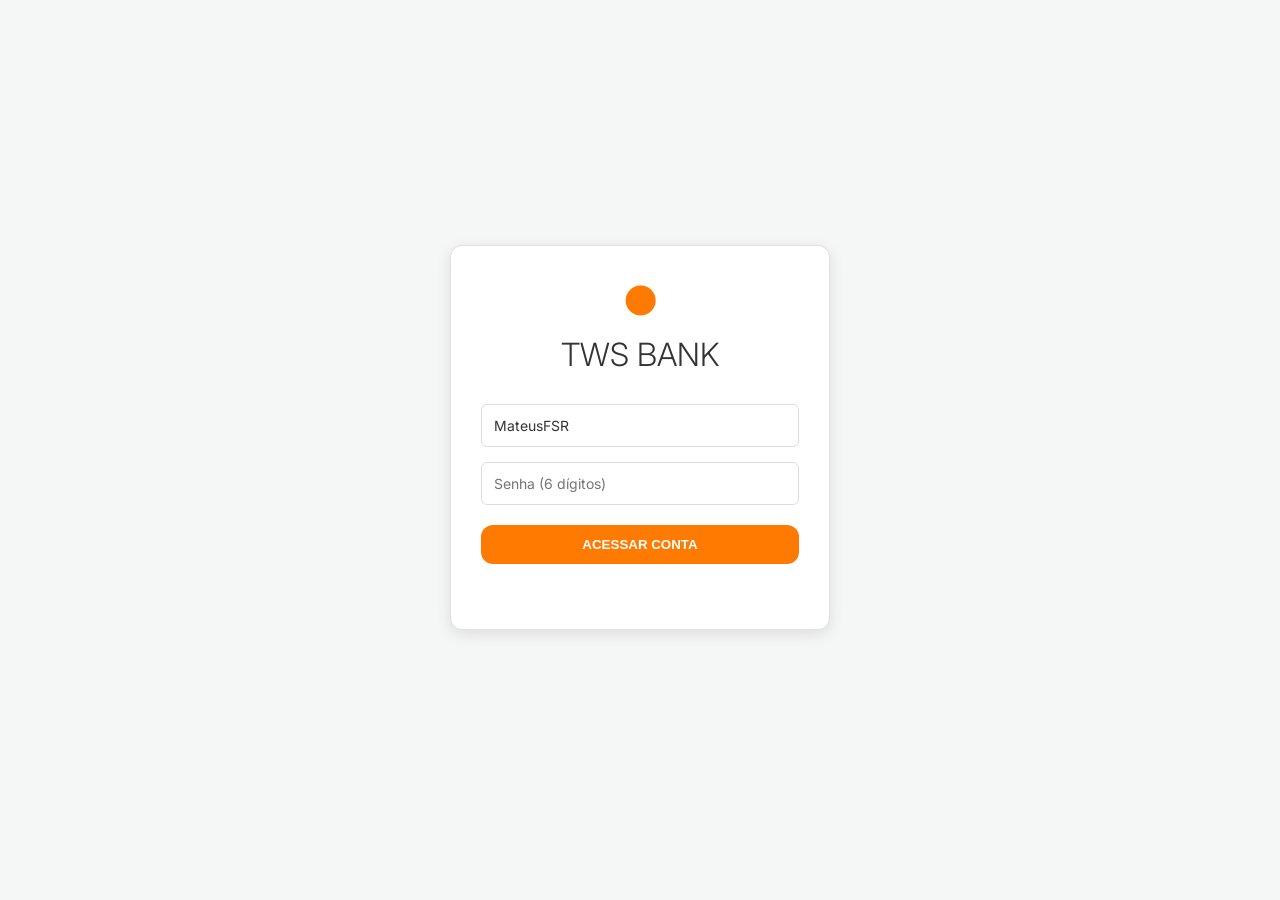
==== commit a048a9d1: "Update index.html" ====
--- a/index.html
+++ b/index.html
@@ -3,42 +3,43 @@
 <head>
     <meta charset="UTF-8">
     <title>Login | TWS BANK</title>
-    <meta name="viewport" content="width=device-width, initial-scale=1.0">
-    <link rel="stylesheet" href="style.css"> 
+    <meta name="viewport" content="width=device-width, initial-scale=1.0, viewport-fit=cover">
+    <link rel="stylesheet" href="style.css">
+    <link href="https://fonts.googleapis.com/css2?family=Inter:wght@400;600;700&display=swap" rel="stylesheet">
     <style>
-        /* Alterado para cores claras */
-        body { 
-            display: flex; 
-            align-items: center; 
-            justify-content: center; 
-            height: 100vh; 
-            background: #f4f7f6; /* Fundo cinza bem claro */
-            margin: 0; 
-            font-family: sans-serif;
+        body.login-page {
+            display: flex;
+            align-items: center;
+            justify-content: center;
+            min-height: 100dvh;
+            margin: 0;
+            padding: max(16px, env(safe-area-inset-top, 0px)) max(16px, env(safe-area-inset-right, 0px)) max(16px, env(safe-area-inset-bottom, 0px)) max(16px, env(safe-area-inset-left, 0px));
+            padding-top: max(16px, env(safe-area-inset-top, 0px));
+            background: #f4f7f6;
+            font-family: 'Inter', system-ui, sans-serif;
         }
-        .login-box { 
-            width: 90%; 
-            max-width: 380px; 
-            background: #ffffff; 
-            padding: 30px; 
-            border-radius: 12px; 
-            box-shadow: 0 4px 15px rgba(0,0,0,0.1); 
+        .login-box {
+            width: 100%;
+            max-width: 380px;
+            background: #ffffff;
+            padding: clamp(20px, 5vw, 30px);
+            border-radius: 12px;
+            box-shadow: 0 4px 15px rgba(0, 0, 0, 0.1);
         }
-        .login-box h1 { 
-            color: #333; /* Texto escuro para contraste */
-            text-align: center; 
-            font-weight: 300; 
-            margin-bottom: 30px; 
+        .login-box h1 {
+            color: #333;
+            text-align: center;
+            font-weight: 300;
+            margin-bottom: 30px;
         }
-        #erro { 
-            color: #ff4d4d; 
-            text-align: center; 
-            font-size: 13px; 
-            margin-top: 15px; 
-            height: 20px; 
+        #erro {
+            color: #ff4d4d;
+            text-align: center;
+            font-size: 13px;
+            margin-top: 15px;
+            min-height: 20px;
         }
-        /* Estilização básica dos inputs para combinar com o tema claro */
-        input {
+        .login-box input {
             width: 100%;
             padding: 12px;
             border: 1px solid #ddd;
@@ -46,10 +47,11 @@
             box-sizing: border-box;
             background: #fff;
             color: #333;
+            font-family: inherit;
         }
     </style>
 </head>
-<body class="light-mode">
+<body class="light-mode login-page">
     <div class="login-box bank-card">
         <div style="text-align: center; margin-bottom: 10px;">
             <span style="color: #FF7A00; font-size: 40px;">●</span>
--- a/style.css
+++ b/style.css
@@ -1284,3 +1284,198 @@
 }
 
 
+/* Estilo para itens [PREVISTO] no Extrato */
+.item-transacao[data-pago="false"] {
+    opacity: 0.6;
+    border-left: 3px dashed var(--inter-gray);
+    background: rgba(255, 122, 0, 0.02);
+}
+
+.item-transacao[data-pago="false"] .valor-transacao {
+    color: var(--inter-gray) !important;
+    font-style: italic;
+}
+
+/* Badge de "Pendente" elegante */
+.badge-pendente {
+    font-size: 9px;
+    text-transform: uppercase;
+    background: rgba(255, 122, 0, 0.1);
+    color: var(--inter-orange);
+    padding: 2px 8px;
+    border-radius: 4px;
+    margin-left: 10px;
+    border: 1px solid rgba(255, 122, 0, 0.2);
+}
+
+/* Container do Checkbox no Modal */
+.previsto-container {
+    display: flex;
+    align-items: center;
+    justify-content: space-between;
+    padding: 10px 15px;
+    background: rgba(255, 255, 255, 0.03);
+    border-radius: 12px;
+    margin-top: 5px;
+}
+
+.switch {
+    position: relative;
+    display: inline-block;
+    width: 40px;
+    height: 22px;
+}
+
+.switch input { opacity: 0; width: 0; height: 0; }
+
+.slider {
+    position: absolute;
+    cursor: pointer;
+    top: 0; left: 0; right: 0; bottom: 0;
+    background-color: #333;
+    transition: .4s;
+    border-radius: 34px;
+}
+
+.slider:before {
+    position: absolute;
+    content: "";
+    height: 16px; width: 16px;
+    left: 3px; bottom: 3px;
+    background-color: white;
+    transition: .4s;
+    border-radius: 50%;
+}
+
+input:checked + .slider { background-color: var(--inter-orange); }
+input:checked + .slider:before { transform: translateX(18px); }
+
+/* Efeito de Vidro nos Modais */
+.modal-card, .modal-content {
+    backdrop-filter: blur(12px) saturate(180%);
+    -webkit-backdrop-filter: blur(12px) saturate(180%);
+    background-color: rgba(30, 30, 30, 0.85); /* No dark mode */
+    border: 1px solid rgba(255, 255, 255, 0.08);
+}
+
+/* Melhoria na barra de scroll de meses */
+.meses-scroll {
+    padding: 10px 0;
+    mask-image: linear-gradient(to right, transparent, black 5%, black 95%, transparent);
+}
+
+/* Sombra suave nos textos de valores */
+.bank-value {
+    letter-spacing: -1px;
+    text-shadow: 0 4px 10px rgba(255, 122, 0, 0.15);
+}
+
+/* Hover suave nas linhas do extrato */
+.item-transacao {
+    transition: background 0.2s ease, transform 0.2s ease;
+}
+
+.item-transacao:hover {
+    background: rgba(255, 122, 0, 0.04) !important;
+    transform: scale(1.01);
+}
+
+/* 1. Badge Pendente (O que está circulado na sua imagem 1) */
+.badge-pendente {
+    display: inline-block;
+    font-size: 10px;
+    font-weight: 800;
+    text-transform: uppercase;
+    color: var(--inter-orange);
+    background: rgba(255, 122, 0, 0.1);
+    padding: 2px 8px;
+    border-radius: 4px;
+    border: 1px solid rgba(255, 122, 0, 0.3);
+    margin-left: 10px;
+    vertical-align: middle;
+}
+
+/* 2. Estilo para a linha toda quando for previsto */
+.item-transacao[data-pago="false"] {
+    border-left: 4px dashed var(--inter-orange) !important;
+    background: rgba(255, 122, 0, 0.02);
+}
+
+.item-transacao[data-pago="false"] .titulo-transacao {
+    color: var(--inter-gray);
+}
+
+/* 3. Estilizando o Checkbox (Imagem 2) */
+input[type="checkbox"]#checkPrevisto {
+    appearance: none;
+    width: 18px;
+    height: 18px;
+    border: 2px solid var(--inter-orange);
+    border-radius: 4px;
+    background: transparent;
+    cursor: pointer;
+    position: relative;
+    margin-right: 10px;
+    vertical-align: middle;
+}
+
+input[type="checkbox"]#checkPrevisto:checked {
+    background: var(--inter-orange);
+}
+
+input[type="checkbox"]#checkPrevisto:checked::after {
+    content: '✔';
+    position: absolute;
+    color: white;
+    font-size: 12px;
+    top: 50%;
+    left: 50%;
+    transform: translate(-50%, -50%);
+}
+
+/* Texto ao lado do checkbox */
+.form-vertical label {
+    font-size: 14px;
+    font-weight: 500;
+    color: var(--inter-text);
+    cursor: pointer;
+}
+
+/* Container do Pull-to-Refresh */
+#pull-to-refresh {
+    display: none;
+    overflow: hidden;
+    background: var(--inter-bg); /* Cor do fundo do seu app */
+    border-bottom: 1px solid var(--inter-border);
+    width: 100%;
+    position: fixed;
+    top: 0;
+    left: 0;
+    z-index: 9999;
+    flex-direction: column;
+    justify-content: center;
+    align-items: center;
+    transition: height 0.1s ease-out;
+}
+
+/* O Spinner (Círculo Giratório) */
+.refresh-spinner {
+    width: 24px;
+    height: 24px;
+    border: 3px solid rgba(255, 152, 0, 0.2);
+    border-top: 3px solid var(--inter-orange);
+    border-radius: 50%;
+    margin-bottom: 5px;
+    display: none; /* Só aparece quando atingir o limite */
+}
+
+/* Animação de Giro */
+@keyframes spin {
+    0% { transform: rotate(0deg); }
+    100% { transform: rotate(360deg); }
+}
+
+.spinning {
+    display: block !important;
+    animation: spin 0.8s linear infinite;
+}
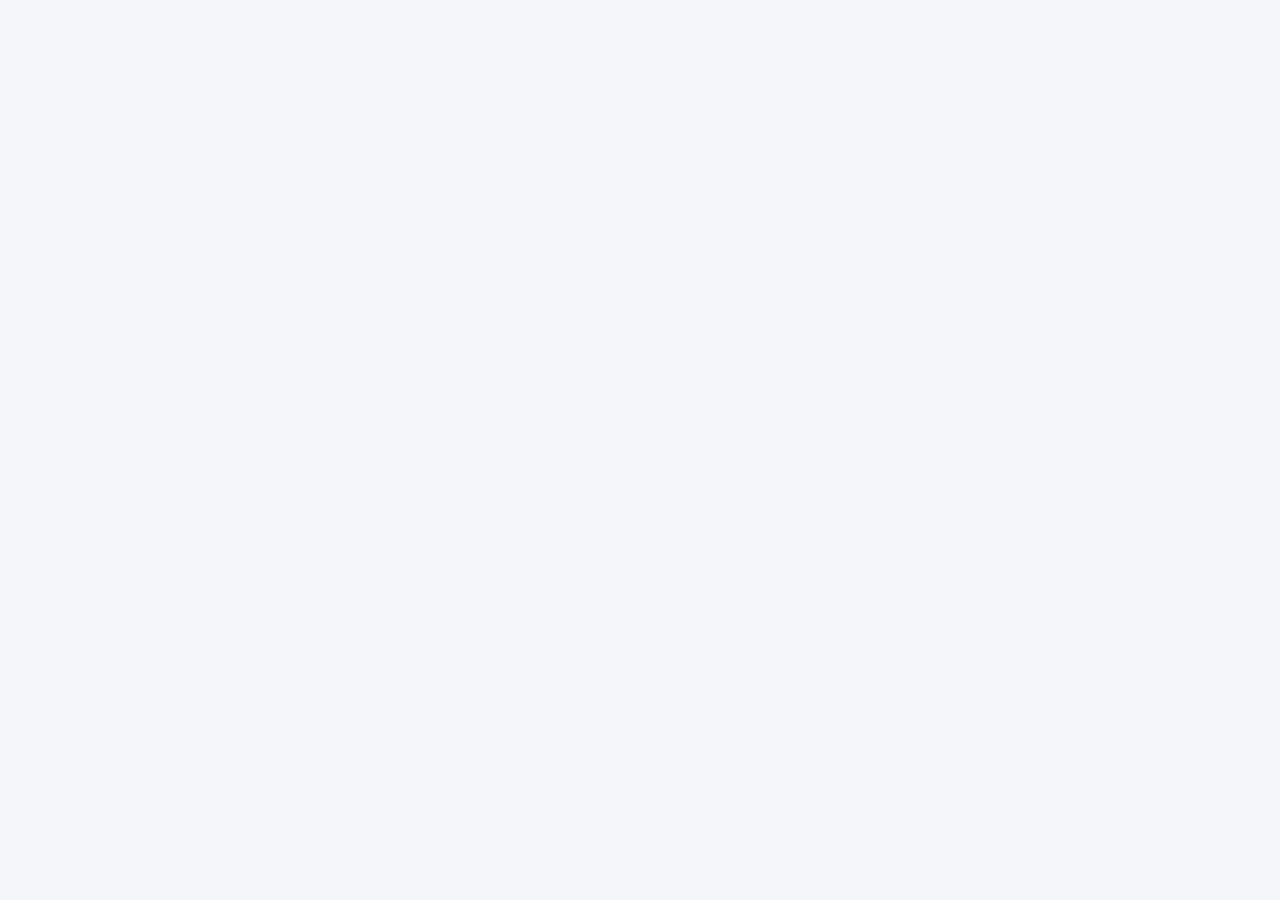
==== commit 4cde081a: "Update index.html" ====
--- a/index.html
+++ b/index.html
@@ -2,84 +2,12 @@
 <html lang="pt-br">
 <head>
     <meta charset="UTF-8">
-    <title>Login | TWS BANK</title>
-    <meta name="viewport" content="width=device-width, initial-scale=1.0, viewport-fit=cover">
-    <link rel="stylesheet" href="style.css">
-    <link href="https://fonts.googleapis.com/css2?family=Inter:wght@400;600;700&display=swap" rel="stylesheet">
-    <style>
-        body.login-page {
-            display: flex;
-            align-items: center;
-            justify-content: center;
-            min-height: 100dvh;
-            margin: 0;
-            padding: max(16px, env(safe-area-inset-top, 0px)) max(16px, env(safe-area-inset-right, 0px)) max(16px, env(safe-area-inset-bottom, 0px)) max(16px, env(safe-area-inset-left, 0px));
-            padding-top: max(16px, env(safe-area-inset-top, 0px));
-            background: #f4f7f6;
-            font-family: 'Inter', system-ui, sans-serif;
-        }
-        .login-box {
-            width: 100%;
-            max-width: 380px;
-            background: #ffffff;
-            padding: clamp(20px, 5vw, 30px);
-            border-radius: 12px;
-            box-shadow: 0 4px 15px rgba(0, 0, 0, 0.1);
-        }
-        .login-box h1 {
-            color: #333;
-            text-align: center;
-            font-weight: 300;
-            margin-bottom: 30px;
-        }
-        #erro {
-            color: #ff4d4d;
-            text-align: center;
-            font-size: 13px;
-            margin-top: 15px;
-            min-height: 20px;
-        }
-        .login-box input {
-            width: 100%;
-            padding: 12px;
-            border: 1px solid #ddd;
-            border-radius: 6px;
-            box-sizing: border-box;
-            background: #fff;
-            color: #333;
-            font-family: inherit;
-        }
-    </style>
+    <meta name="viewport" content="width=device-width, initial-scale=1.0">
+    <meta http-equiv="refresh" content="0; url=painel.html">
+    <title>TWS BANK | Redirecionando…</title>
+    <script>location.replace("painel.html");</script>
 </head>
-<body class="light-mode login-page">
-    <div class="login-box bank-card">
-        <div style="text-align: center; margin-bottom: 10px;">
-            <span style="color: #FF7A00; font-size: 40px;">●</span>
-        </div>
-        <h1>TWS BANK</h1>
-        
-        <input type="text" id="usuario" placeholder="Usuário" value="MateusFSR" style="margin-bottom: 15px;">
-
-        <input type="password" 
-            id="senha" 
-            placeholder="Senha (6 dígitos)" 
-            inputmode="numeric" 
-            pattern="[0-9]*" 
-            style="margin-bottom: 20px;">
-
-        <button id="btnLogin" class="btn-primary" style="width: 100%; cursor: pointer;" onclick="login()">ACESSAR CONTA</button>
-        
-        <div id="erro"></div>
-    </div>
-
-    <script>
-        // Função para acionar o botão ao apertar Enter
-        document.addEventListener('keypress', function(e) {
-            if(e.key === 'Enter') {
-                document.getElementById('btnLogin').click();
-            }
-        });
-    </script>
-    <script src="script.js"></script>
+<body>
+    <p>Redirecionando para o painel… <a href="painel.html">Abrir painel</a></p>
 </body>
 </html>
